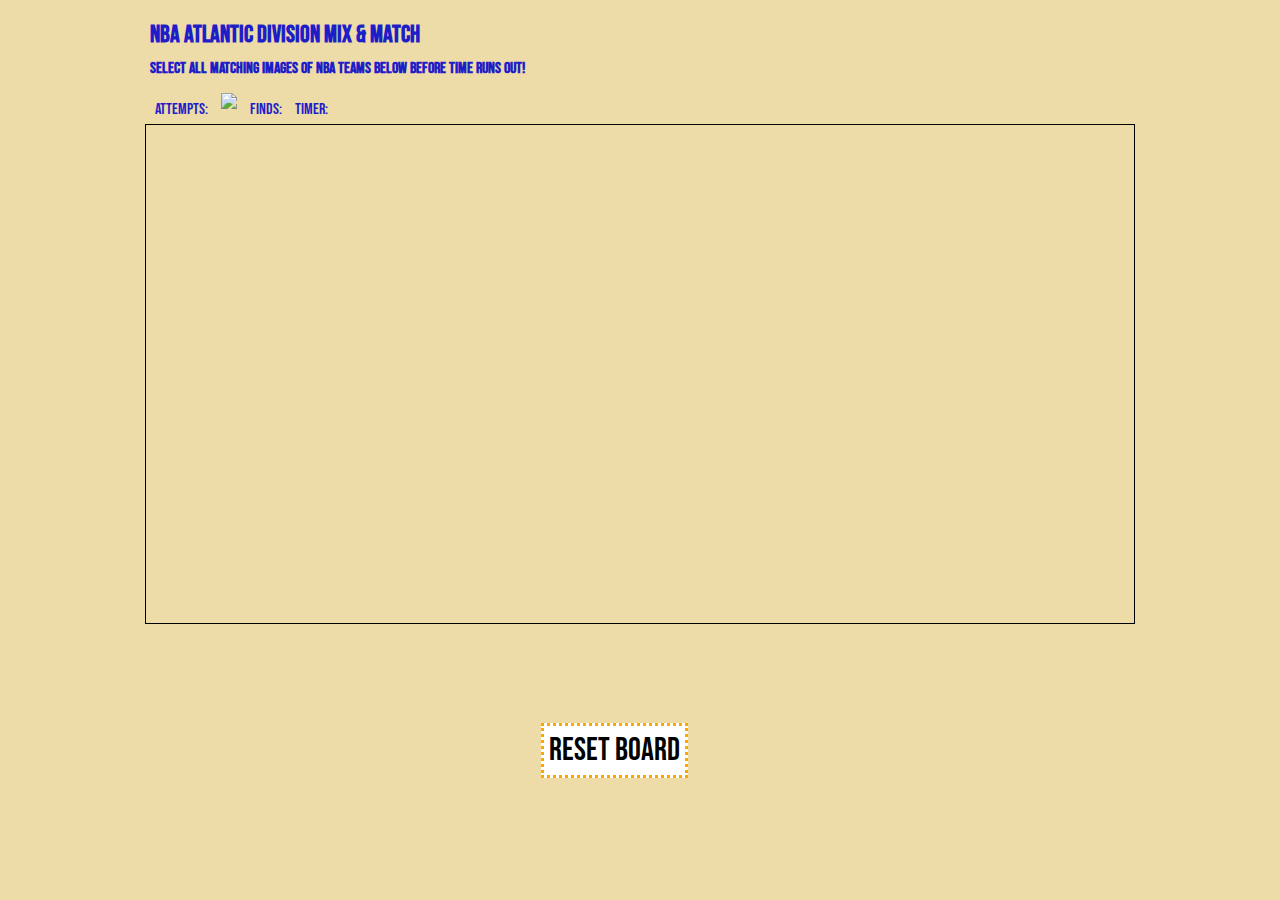
==== index.html @ aac95075 "added more images for placeholding and blank spaces -- added some js" ====
<!DOCTYPE html>
<html lang="en">

<head>
    <meta charset="UTF-8">
    <meta http-equiv="X-UA-Compatible" content="IE=edge">
    <meta name="viewport" content="width=device-width, initial-scale=1.0">
    <link rel="stylesheet" href="css/styles.css">
    <style>
        @import url('https://fonts.googleapis.com/css2?family=Bebas+Neue&display=swap');
    </style>
    <title>NBA Atlantic Memory</title>
</head>

<body>
    <div class="container">
        <h2>NBA Atlantic Division Mix & Match</h2>
        <h4>Select all matching images of NBA teams below before time runs out!</h4>
        <div class="userInterface">
            <span class="attempts">Attempts:</span>
            <img src="/home/jrh/sei/projects/matching-pairs/Card-Matching-Game/NBA LOGOS FOLDER/nba-logo-transparent.png">
            <span class="finds">Finds:</span>
            <span class="Timer">Timer:</span>
        </div>
        <div class="gameBoard">
        </div>
        <button id="reset">Reset Board</button>
    </div>
    <script src="js/app.js"></script>
</body>

</html>
---- css/styles.css ----
* {
    padding: 5px;
    margin: 0;
    box-sizing: border-box;
    background-color: rgb(237, 219, 168);
    font-family: 'Bebas Neue', cursive;
}

.container {
    color: rgb(30, 30, 200);
    margin: 0 auto;
    width: 1000px;
}

.gameBoard {
    display: flex;
    flex-wrap: wrap;
    height: 500px;
    width: 100%;
    border: 1px solid black;
}

.gameBoard img {
    width: 150px;
    height: 150px;
}

#reset {
    margin: 10% 40%;
    font-size: 2rem;
    cursor: pointer;
    justify-content: center;
    background-color: white;
    border: 3px dotted orange;
}

#reset:hover {
    background-color: rgb(30, 30, 200);
    transform: scale(1.05);
}
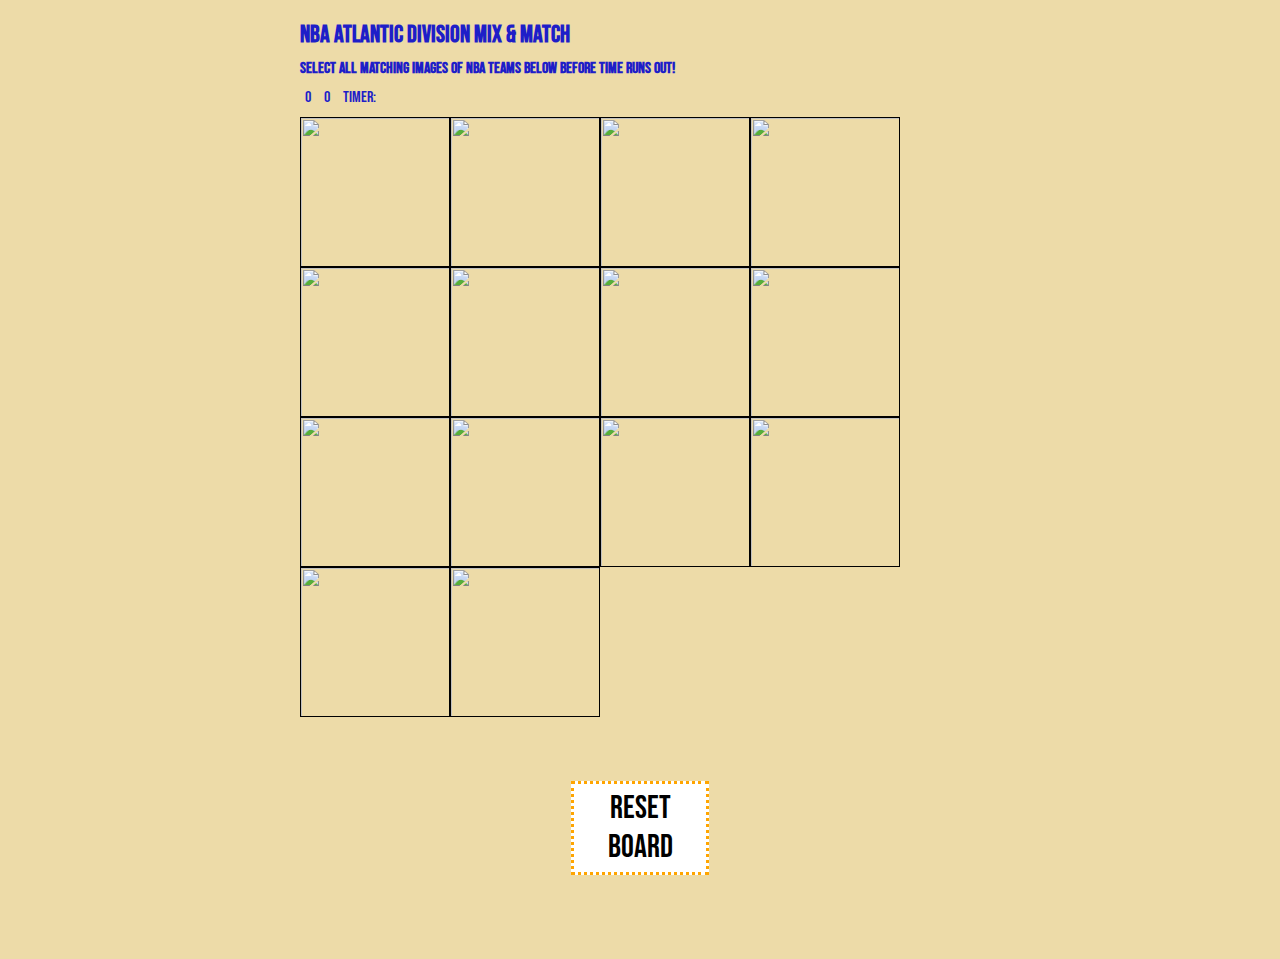
==== commit 43a67422: "added some small QOL css features to board, still working on JS features" ====
--- a/index.html
+++ b/index.html
@@ -18,9 +18,8 @@
         <h4>Select all matching images of NBA teams below before time runs out!</h4>
         <div class="userInterface">
             <span class="attempts">Attempts:</span>
-            <img src="/home/jrh/sei/projects/matching-pairs/Card-Matching-Game/NBA LOGOS FOLDER/nba-logo-transparent.png">
             <span class="finds">Finds:</span>
-            <span class="Timer">Timer:</span>
+            <span class="timer">Timer:</span>
         </div>
         <div class="gameBoard">
         </div>
--- a/css/styles.css
+++ b/css/styles.css
@@ -7,22 +7,33 @@
 }
 
 .container {
-    color: rgb(30, 30, 200);
+    color: rgb(30,30,200);
     margin: 0 auto;
-    width: 1000px;
+    width: 700px;
 }
 
 .gameBoard {
     display: flex;
     flex-wrap: wrap;
-    height: 500px;
+    height: 600px;
     width: 100%;
-    border: 1px solid black;
 }
 
 .gameBoard img {
+    border: 1px solid black;
+    margin: 0;
+    padding: 0;
     width: 150px;
     height: 150px;
+    cursor: pointer;
+
+}
+.gameBoard img:hover{
+    transform: scale(.95);
+}
+
+.gameBoard img:active{
+    transform: rotateY(180deg)
 }
 
 #reset {
@@ -35,6 +46,7 @@
 }
 
 #reset:hover {
-    background-color: rgb(30, 30, 200);
+    background-color: rgb(30,30,200);
+    color: orange;
     transform: scale(1.05);
 }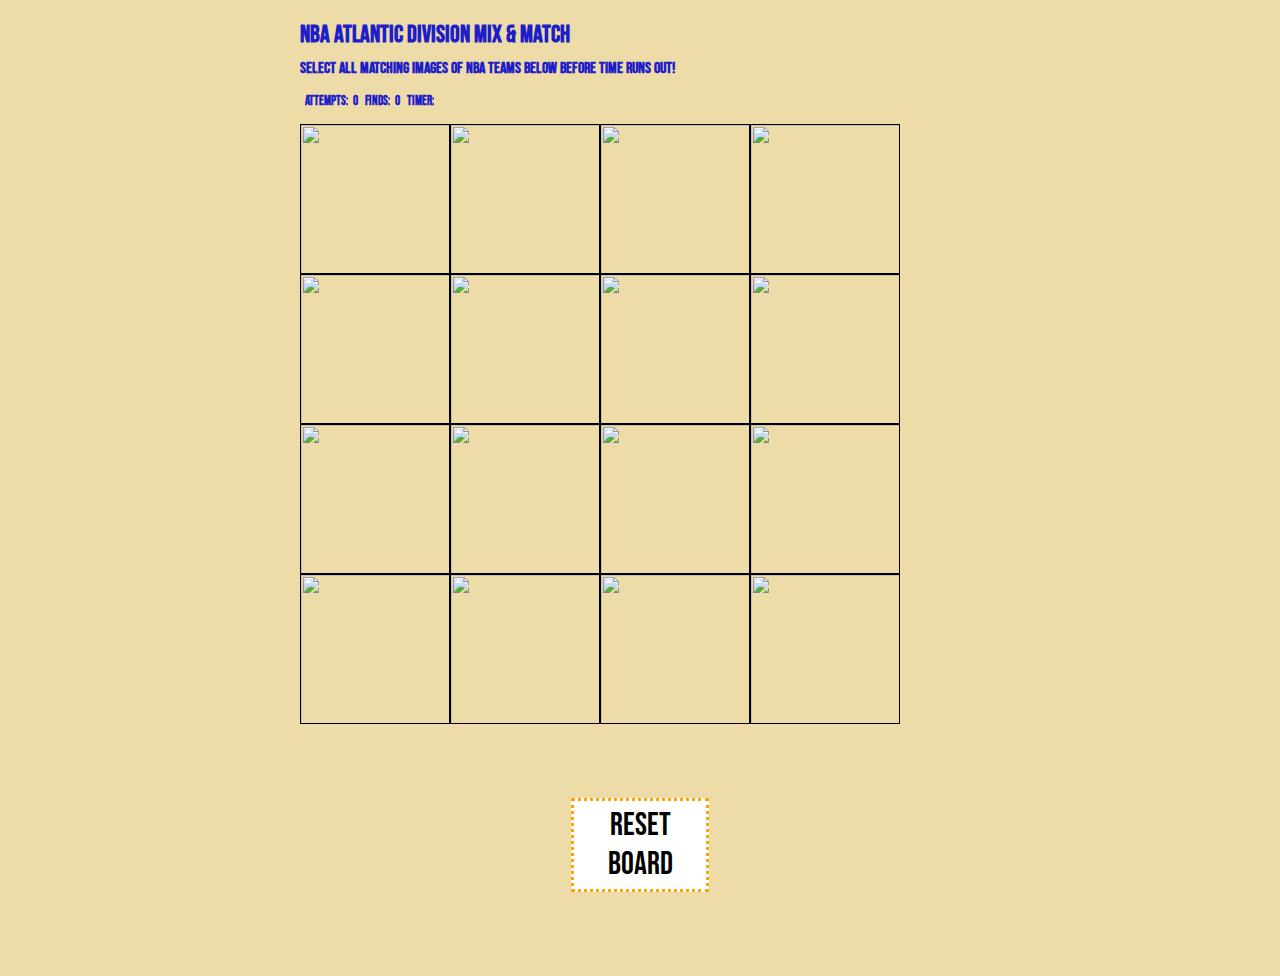
==== commit f9995f32: "added one more card photo to even out the board" ====
--- a/index.html
+++ b/index.html
@@ -17,9 +17,11 @@
         <h2>NBA Atlantic Division Mix & Match</h2>
         <h4>Select all matching images of NBA teams below before time runs out!</h4>
         <div class="userInterface">
-            <span class="attempts">Attempts:</span>
-            <span class="finds">Finds:</span>
-            <span class="timer">Timer:</span>
+            <h5>
+                Attempts:<span class="attempts"></span>
+                Finds:<span class="finds"></span>
+                Timer:<span class="timer"></span>
+            </h5>
         </div>
         <div class="gameBoard">
         </div>
--- a/css/styles.css
+++ b/css/styles.css
@@ -15,21 +15,22 @@
 .gameBoard {
     display: flex;
     flex-wrap: wrap;
-    height: 600px;
-    width: 100%;
+    height: 100%;
+    width: 90%;
+    /* border: 1px solid black; */
 }
 
 .gameBoard img {
-    border: 1px solid black;
     margin: 0;
     padding: 0;
     width: 150px;
     height: 150px;
     cursor: pointer;
+    border: 1px solid black;
+}
 
-}
 .gameBoard img:hover{
-    transform: scale(.95);
+    transform: scale(.975);
 }
 
 .gameBoard img:active{
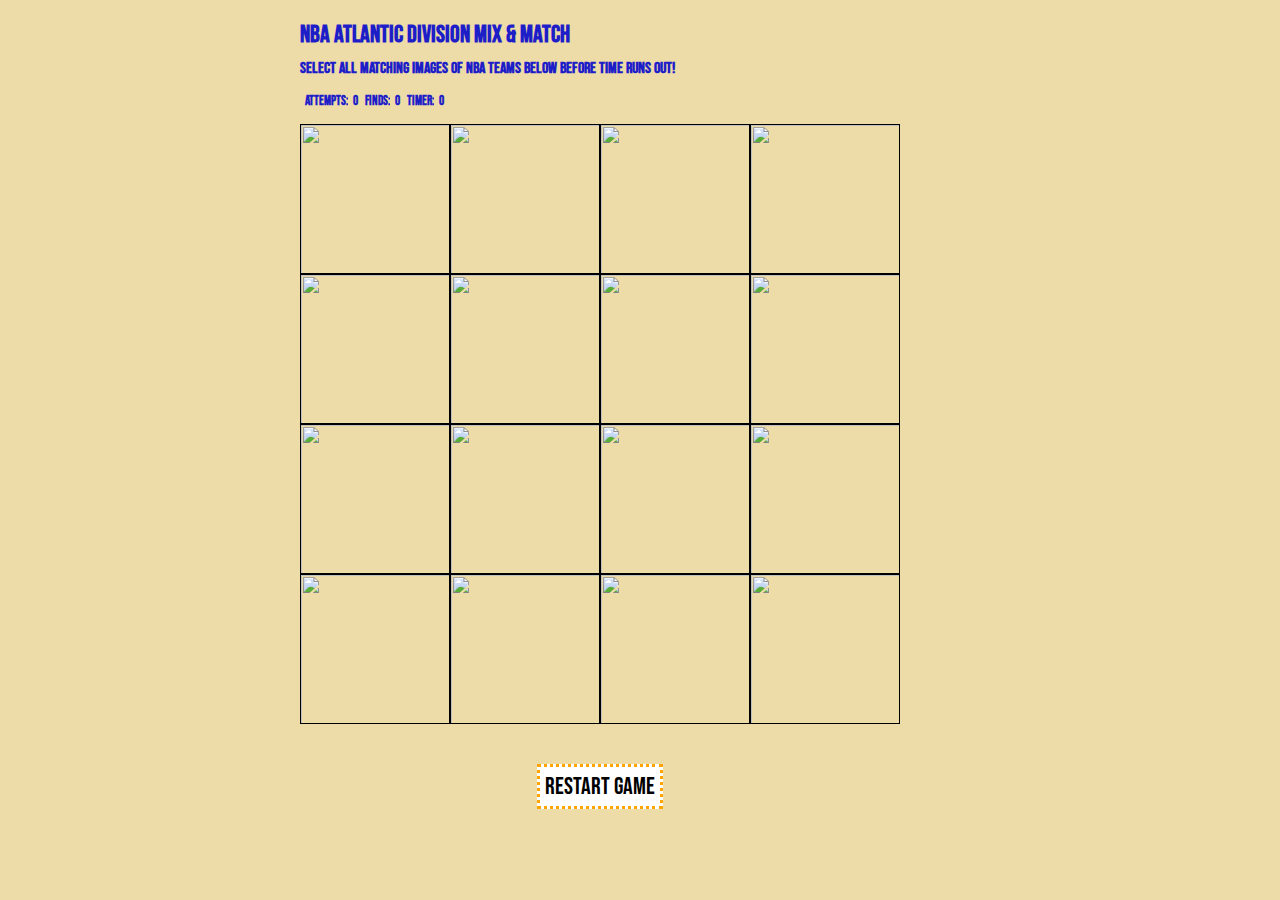
==== commit d87eeb75: "working on time and reset button" ====
--- a/index.html
+++ b/index.html
@@ -25,7 +25,7 @@
         </div>
         <div class="gameBoard">
         </div>
-        <button id="reset">Reset Board</button>
+        <button id="reset">Restart Game</button>
     </div>
     <script src="js/app.js"></script>
 </body>
--- a/css/styles.css
+++ b/css/styles.css
@@ -33,13 +33,13 @@
     transform: scale(.975);
 }
 
-.gameBoard img:active{
+/* .gameBoard img:active{
     transform: rotateY(180deg)
-}
+} */
 
 #reset {
-    margin: 10% 40%;
-    font-size: 2rem;
+    margin: 5% 35%;
+    font-size: 1.5rem;
     cursor: pointer;
     justify-content: center;
     background-color: white;
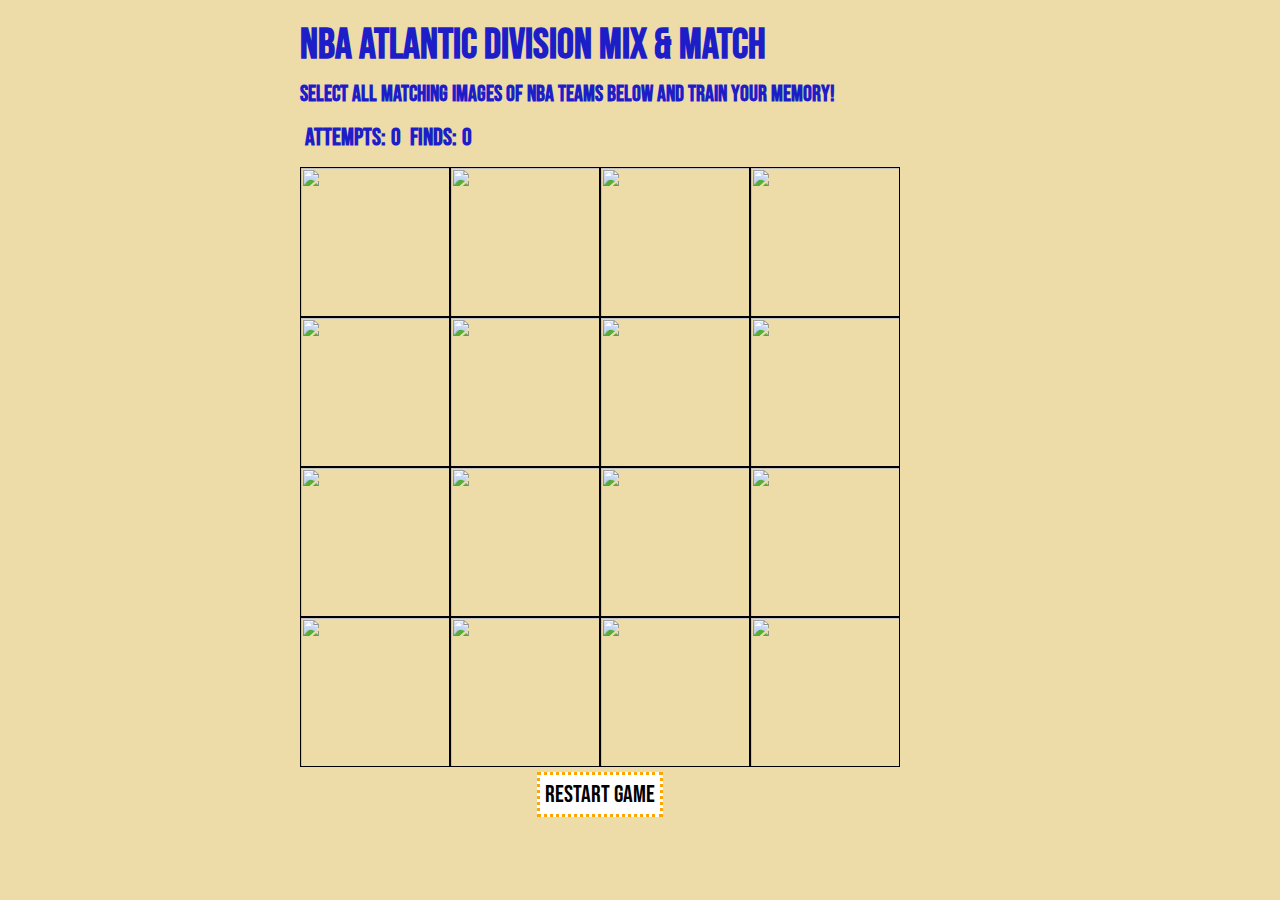
==== commit bb72ea30: "small html & css edits" ====
--- a/index.html
+++ b/index.html
@@ -9,22 +9,23 @@
     <style>
         @import url('https://fonts.googleapis.com/css2?family=Bebas+Neue&display=swap');
     </style>
-    <title>NBA Atlantic Memory</title>
+    <title>NBA Card Matching</title>
 </head>
 
 <body>
     <div class="container">
         <h2>NBA Atlantic Division Mix & Match</h2>
-        <h4>Select all matching images of NBA teams below before time runs out!</h4>
+        <h4>Select all matching images of NBA teams below and train your memory!</h4>
         <div class="userInterface">
             <h5>
                 Attempts:<span class="attempts"></span>
                 Finds:<span class="finds"></span>
-                Timer:<span class="timer"></span>
+                <!-- Timer:<span class="timer"></span> -->
             </h5>
         </div>
         <div class="gameBoard">
         </div>
+
         <button id="reset">Restart Game</button>
     </div>
     <script src="js/app.js"></script>
--- a/css/styles.css
+++ b/css/styles.css
@@ -7,9 +7,21 @@
 }
 
 .container {
-    color: rgb(30,30,200);
+    color: rgb(30, 30, 200);
     margin: 0 auto;
     width: 700px;
+}
+
+h2 {
+    font-size: 42px;
+}
+
+h4 {
+    font-size: 22px;
+}
+
+h5 {
+    font-size: 24px;
 }
 
 .gameBoard {
@@ -17,7 +29,7 @@
     flex-wrap: wrap;
     height: 100%;
     width: 90%;
-    /* border: 1px solid black; */
+    perspective: 1000px;
 }
 
 .gameBoard img {
@@ -27,9 +39,11 @@
     height: 150px;
     cursor: pointer;
     border: 1px solid black;
+    transform-style: preserve-3d;
+    transition: transfomr .5s;
 }
 
-.gameBoard img:hover{
+.gameBoard img:hover {
     transform: scale(.975);
 }
 
@@ -38,7 +52,7 @@
 } */
 
 #reset {
-    margin: 5% 35%;
+    margin: auto 35%;
     font-size: 1.5rem;
     cursor: pointer;
     justify-content: center;
@@ -47,7 +61,13 @@
 }
 
 #reset:hover {
-    background-color: rgb(30,30,200);
+    background-color: rgb(30, 30, 200);
     color: orange;
     transform: scale(1.05);
+}
+
+@media screen and (min-width: 750px) and (max-width: 800px) {
+    .container {
+        width: 100%;
+    }
 }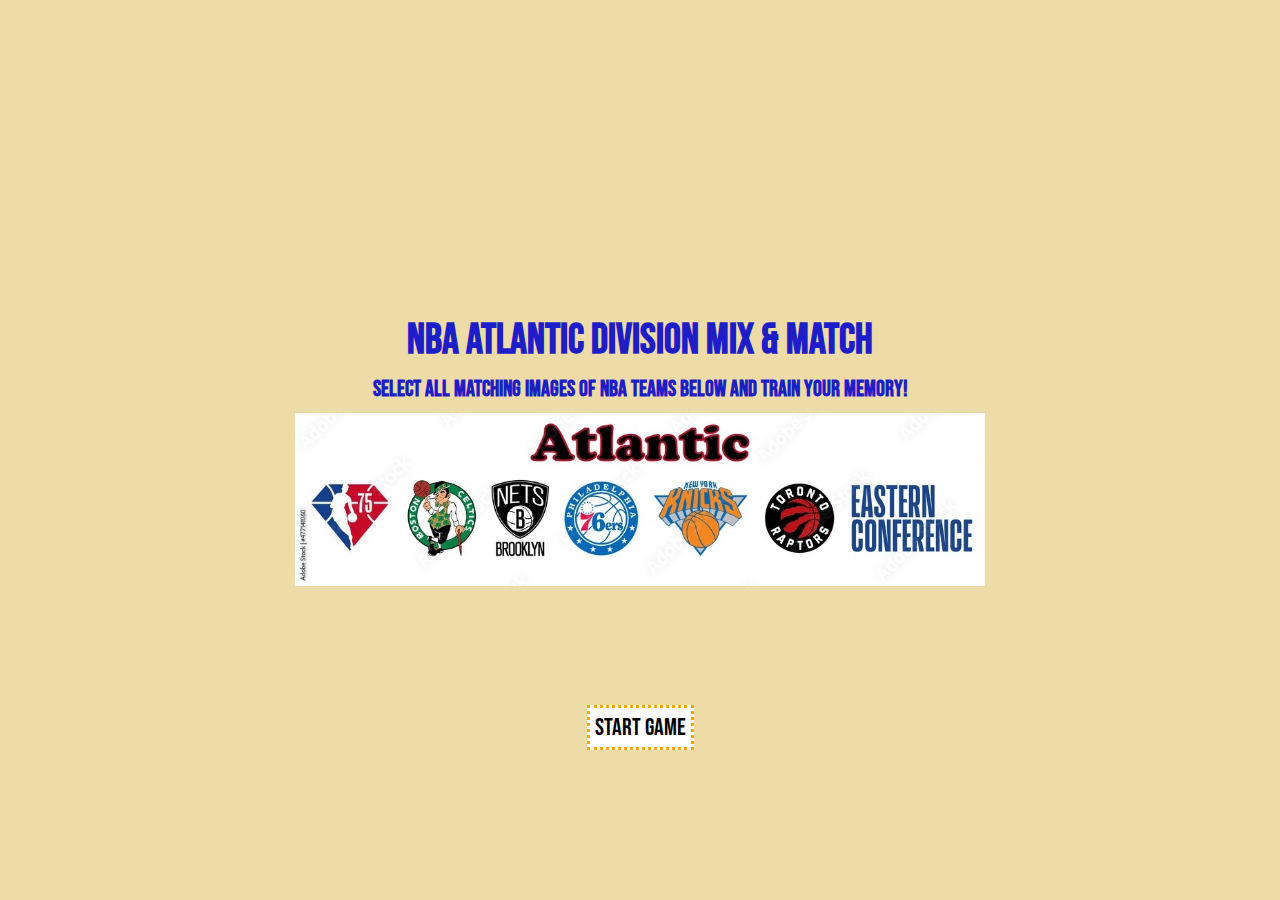
==== commit 30ba7c5e: "debug" ====
--- a/index.html
+++ b/index.html
@@ -13,22 +13,15 @@
 </head>
 
 <body>
-    <div class="container">
+    <div class="container" id="landing">
         <h2>NBA Atlantic Division Mix & Match</h2>
         <h4>Select all matching images of NBA teams below and train your memory!</h4>
-        <div class="userInterface">
-            <h5>
-                Attempts:<span class="attempts"></span>
-                Finds:<span class="finds"></span>
-                <!-- Timer:<span class="timer"></span> -->
-            </h5>
-        </div>
-        <div class="gameBoard">
-        </div>
+       <!-- <a> </a><button id="Start">Start Game</button> -->
+       <img id="landingPic" src="NBA_LOGOS_FOLDER/atlantic-landing-page.jpg" width="700px">
+       <a href="game.html"><button id="start">Start Game</button></a>
 
-        <button id="reset">Restart Game</button>
     </div>
-    <script src="js/app.js"></script>
+    
 </body>
 
 </html>--- a/css/styles.css
+++ b/css/styles.css
@@ -10,6 +10,24 @@
     color: rgb(30, 30, 200);
     margin: 0 auto;
     width: 700px;
+}
+
+#landing {
+    color: rgb(30, 30, 200);
+    font-size: 120px;
+    text-align: center;
+    padding: 300px 0px 50px 0px;
+}
+
+#landingPic{
+    justify-content: center;
+}
+
+#winner {
+    color: rgb(30, 30, 200);
+    font-size: 120px;
+    text-align: center;
+    padding: 300px 0px 50px 0px;
 }
 
 h2 {
@@ -51,7 +69,9 @@
     transform: rotateY(180deg)
 } */
 
-#reset {
+#reset,
+#start,
+#playAgain {
     margin: auto 35%;
     font-size: 1.5rem;
     cursor: pointer;
@@ -60,7 +80,7 @@
     border: 3px dotted orange;
 }
 
-#reset:hover {
+#reset:hover, #start:hover, #playAgain:hover {
     background-color: rgb(30, 30, 200);
     color: orange;
     transform: scale(1.05);
